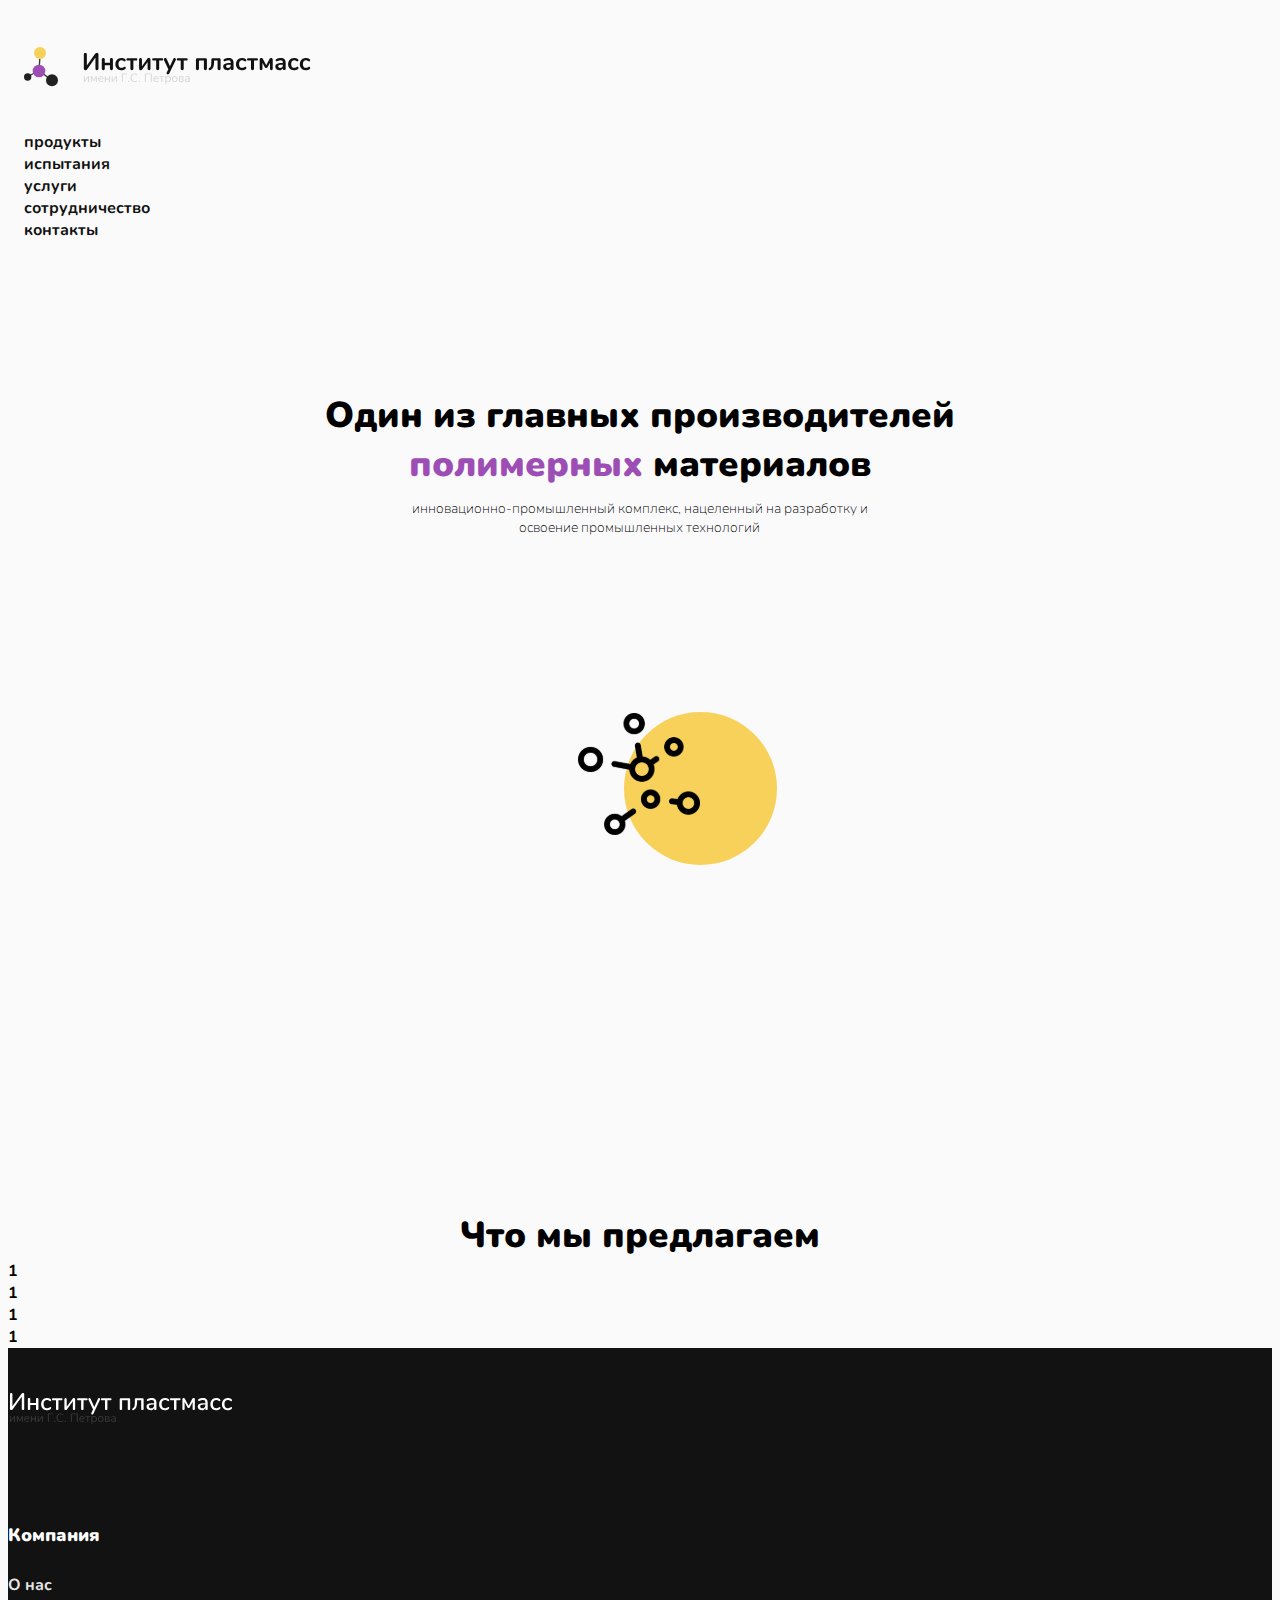
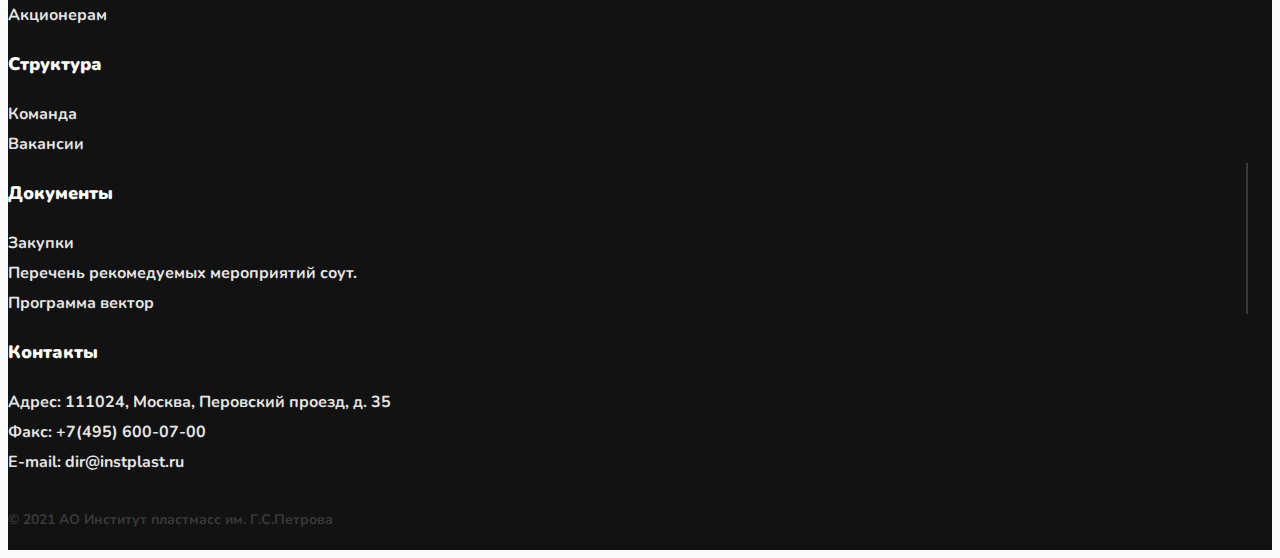
==== index.html @ 4b70d94b "Initial commit" ====
<!DOCTYPE html>
<html>
	<head>
		<meta charset="utf-8" />

		<link rel="preconnect" href="https://fonts.gstatic.com">
		<link href="https://fonts.googleapis.com/css2?family=Nunito:wght@200;400;700;900&display=swap" rel="stylesheet">

		<link href="https://cdn.jsdelivr.net/npm/bootstrap@5.0.0-beta3/dist/css/bootstrap.min.css" rel="stylesheet" integrity="sha384-eOJMYsd53ii+scO/bJGFsiCZc+5NDVN2yr8+0RDqr0Ql0h+rP48ckxlpbzKgwra6" crossorigin="anonymous">
		<link rel="stylesheet" href="css/style.css">

		<title>Title</title>
	</head>
	<script src="https://cdn.jsdelivr.net/npm/bootstrap@5.0.0-beta3/dist/js/bootstrap.bundle.min.js" integrity="sha384-JEW9xMcG8R+pH31jmWH6WWP0WintQrMb4s7ZOdauHnUtxwoG2vI5DkLtS3qm9Ekf" crossorigin="anonymous"></script>

	<body>
		<header>
			<nav class="navbar navbar-expand-lg container">
				<a class="navbar-brand" href="#">
					<img class="logo" src="img/LogoWithTitle.svg">
				</a>
				<div class="collapse navbar-collapse justify-content-end" id="navbarNavAltMarkup">
				  <div class="navbar-nav">
					<li class="nav-item">
						<a href="#">продукты</a>
					</li>
					<li class="nav-item">
						<a href="#">испытания</a>
					</li>
					<li class="nav-item">
						<a href="#">услуги</a>
					</li>
					<li class="nav-item">
						<a href="#">сотрудничество</a>
					</li>
					<li class="nav-item">
						<a href="#">контакты</a>
					</li>
				  </div>
				</div>
			  </nav>
		</header>

		<main role="main" class="container">
			<div style="width: 50%; margin-bottom: 300px; margin-top: 150px; margin-left: auto; margin-right: auto;">
				<div class="body-header1">
					Один из главных производителей <span class="accent-text">полимерных</span> материалов
				</div>
 				<div class="body-subheader-small" style="width: 80%; margin-left: 10%; margin-top: 10px; margin-bottom: 100px;">
					инновационно-промышленный комплекс, нацеленный на разработку и освоение промышленных технологий
				</div>

				<img src="img/PolymerWithCircle.svg" style="margin-left: auto; margin-right: auto; display: block;">
			</div>

			<div>
				<div class="body-header1">
					Что мы предлагаем
				</div>

				<div class="row">
					<div class="col-sm">
						1
					</div>
					<div class="col-sm">
						1
					</div>
					<div class="col-sm">
						1
					</div>
					<div class="col-sm">
						1
					</div>
				</div>
			</div>
		</main>

		<footer>
			<div class="container">
				<img src="img/Title.svg" class="logo">

				<div class="row" style="margin: 16px 0px;">
					<div class="col-sm footer-column">
						<span class="footer-column-header">Компания</span>

						<ul>
							<li>
								<a href="#">О нас</a>
							</li>
							<li>
								<a href="#">Акционерам</a>
							</li>
						</ul>
					</div>
					<div class="col-sm footer-column">
						<span class="footer-column-header">Структура</span>

						<ul>
							<li>
								<a href="#">Команда</a>
							</li>
							<li>
								<a href="#">Вакансии</a>
							</li>
						</ul>
					</div>
					<div class="col-sm footer-column" style="border-right: 2px solid #393939;">
						<span class="footer-column-header">Документы</span>

						<ul>
							<li>
								<a href="#">Закупки</a>
							</li>
							<li>
								<a href="#">Перечень рекомедуемых мероприятий соут.</a>
							</li>
							<li>
								<a href="#">Программа вектор</a>
							</li>
						</ul>
					</div>
					<div class="col-sm footer-column">
						<span class="footer-column-header">Контакты</span>

						<ul>
							<li>
								<span>Адрес: 111024, Москва, Перовский проезд, д. 35</span>
							</li>
							<li>
								<span>Факс: +7(495) 600-07-00</span>
							</li>
							<li>
								<span>E-mail: dir@instplast.ru</span>
							</li>
						</ul>
					</div>
				</div>

				<span class="footer-copyright">© 2021 АО Институт пластмасс им. Г.С.Петрова</span>
			</div>
		</footer>
	</body>
</html>
---- css/style.css ----
:root {
    --black-color: #121212;
    --accent-color: #9D4EB5;
	--grey-500-color: #E5E5E5;
	--grey-800-color: #393939;
}

html, body {
	background-color: #FAFAFB;
	font-family: Nunito;
	font-weight: bold;
}

footer {
	color: white;
    bottom: 0;
    width: 100%;
    line-height: 60px;
    background-color: var(--black-color);
}

.logo {
	margin: 3% 0 3% 0;
}

.navbar a {
	margin-left: 16px;
	text-decoration: none;
	color: var(--black-color);
}

.footer-column {
	padding: 0px;
	margin-right: 24px;
}

.footer-column ul {
	margin: 0px;
	padding: 0px;
	list-style-type: none;
}

.footer-column ul a, .footer-column ul span {
	text-decoration: none;
	font-weight: bold;
	font-size: 16px;
	color: var(--grey-500-color);
}

.footer-column ul li {
	margin: 8px 0px;
	padding: 0px;
	line-height: normal;
}

.footer-column-header {
	font-weight: 900;
	font-size: 18px;
}

.footer-copyright {
	color: var(--grey-800-color);
	font-size: 14px;
}

.body-header1 {
	text-align: center;
	font-size: 36px;
	font-weight: 900;
}

.body-subheader-small {
	text-align: center;
	font-size: 14px;
	font-weight: 200;
}

.accent-text {
	color: var(--accent-color)
}
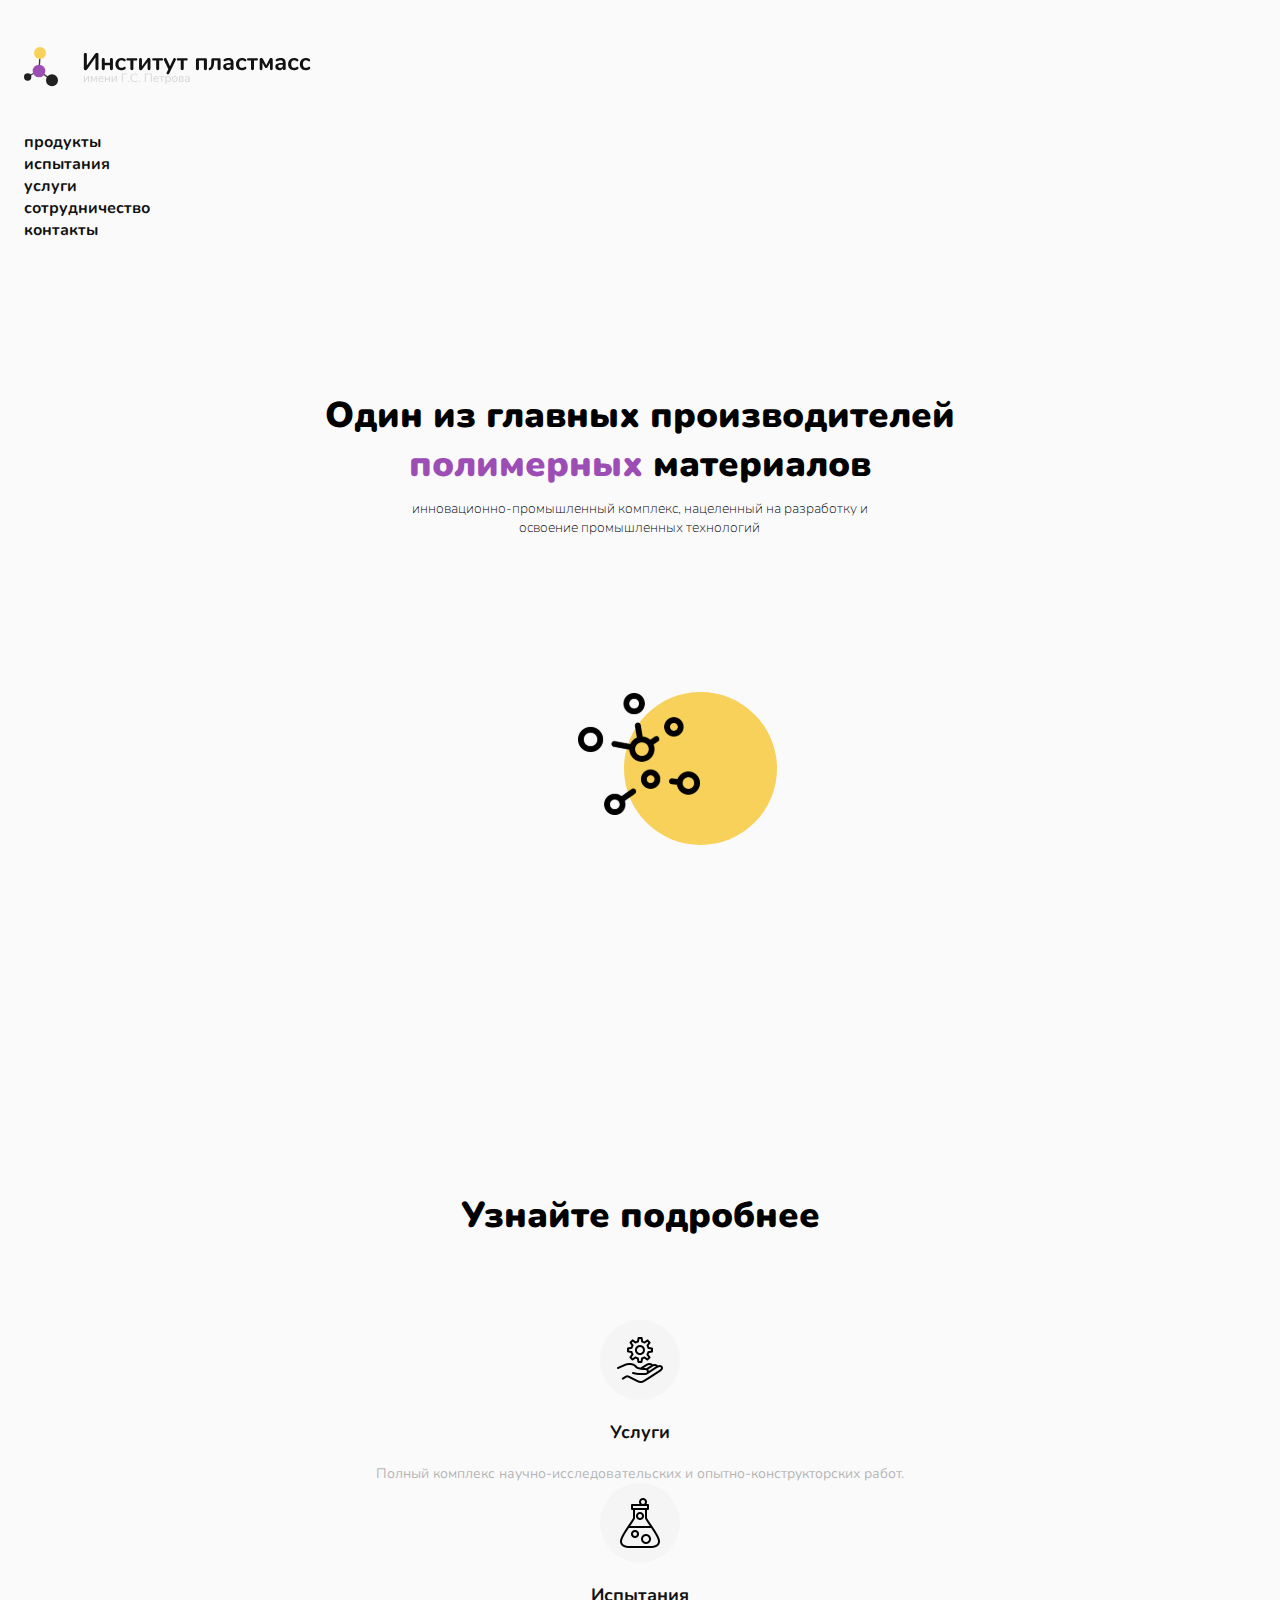
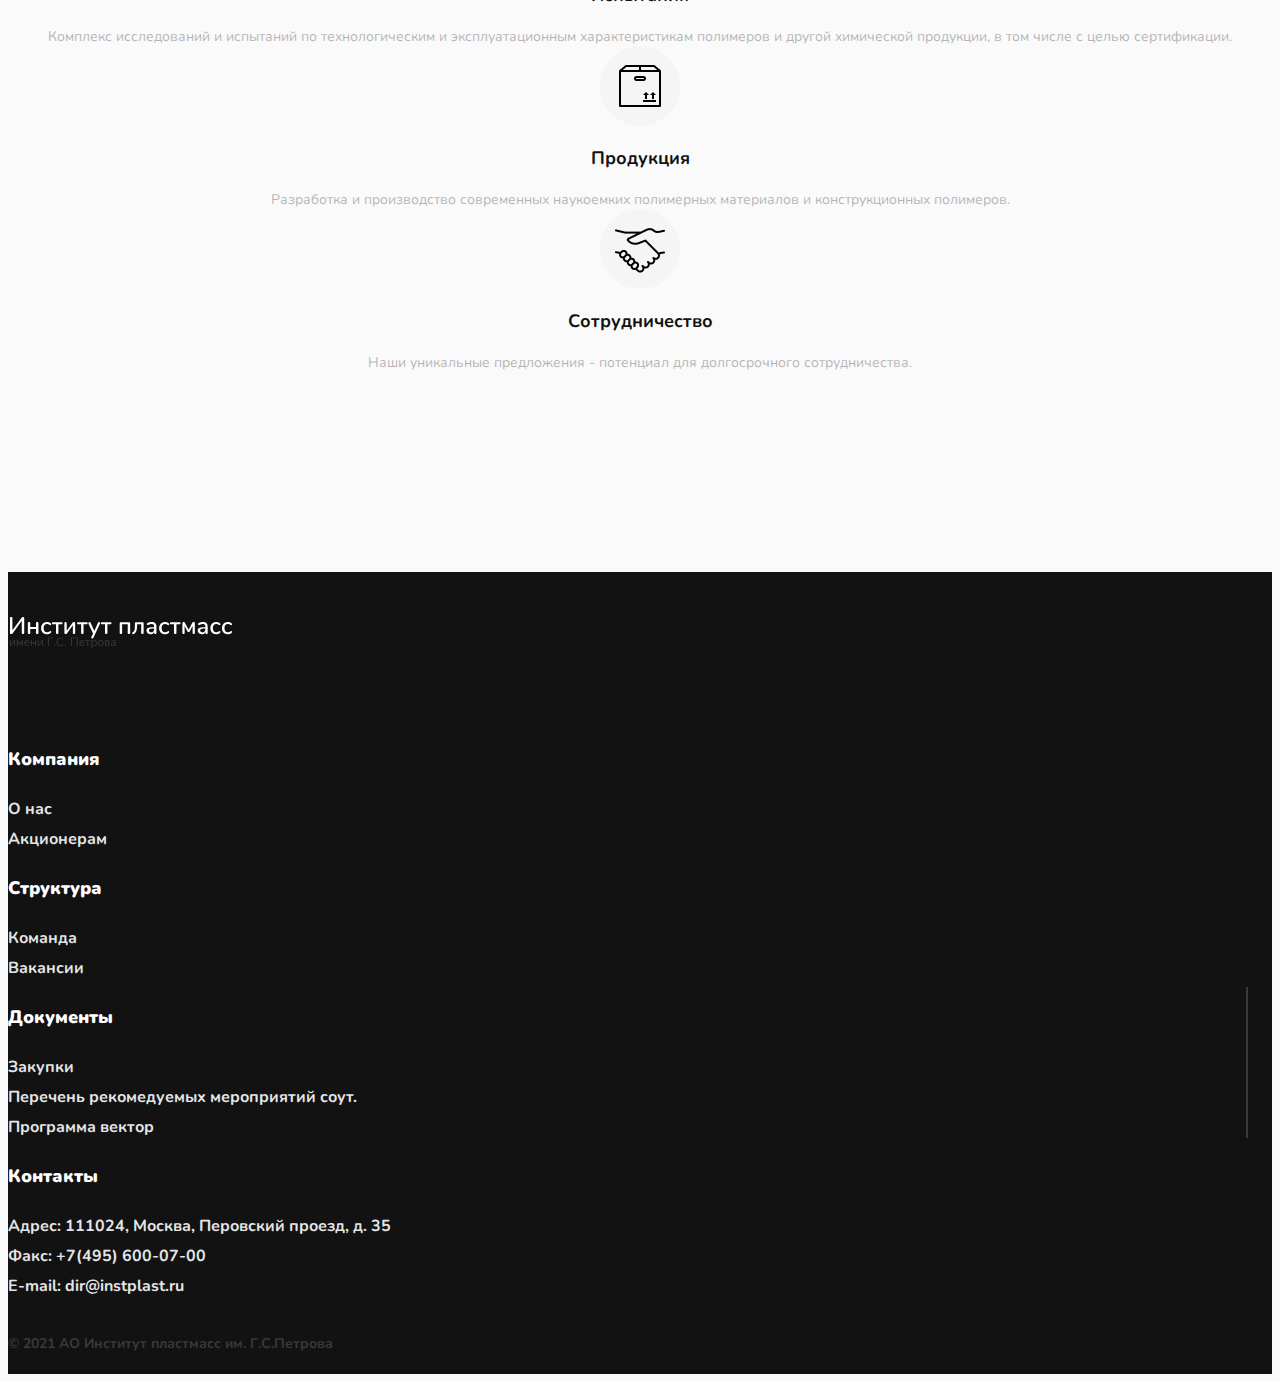
==== commit 1c80a51d: "Add showcase" ====
--- a/index.html
+++ b/index.html
@@ -12,7 +12,6 @@
 		<title>Title</title>
 	</head>
 	<script src="https://cdn.jsdelivr.net/npm/bootstrap@5.0.0-beta3/dist/js/bootstrap.bundle.min.js" integrity="sha384-JEW9xMcG8R+pH31jmWH6WWP0WintQrMb4s7ZOdauHnUtxwoG2vI5DkLtS3qm9Ekf" crossorigin="anonymous"></script>
-
 	<body>
 		<header>
 			<nav class="navbar navbar-expand-lg container">
@@ -46,7 +45,7 @@
 				<div class="body-header1">
 					Один из главных производителей <span class="accent-text">полимерных</span> материалов
 				</div>
- 				<div class="body-subheader-small" style="width: 80%; margin-left: 10%; margin-top: 10px; margin-bottom: 100px;">
+ 				<div class="body-subheader-small" style="width: 80%; margin-left: 10%; margin-top: 10px; margin-bottom: 80px;">
 					инновационно-промышленный комплекс, нацеленный на разработку и освоение промышленных технологий
 				</div>
 
@@ -54,23 +53,55 @@
 			</div>
 
 			<div>
-				<div class="body-header1">
-					Что мы предлагаем
+				<div class="body-header1" style="margin-bottom: 80px;">
+					Узнайте подробнее
 				</div>
 
 				<div class="row">
-					<div class="col-sm">
-						1
-					</div>
-					<div class="col-sm">
-						1
-					</div>
-					<div class="col-sm">
-						1
-					</div>
-					<div class="col-sm">
-						1
-					</div>
+					<a href="#" class="col-sm showcase-item">
+						<div class="showcase-item-circle">
+							<img class="showcase-item-icon" src="img/service.png"/>
+						</div>
+						<div class="showcase-item-header">
+							Услуги
+						</div>
+						<div class="showcase-item-text">
+							Полный комплекс научно-исследовательских и опытно-конструкторских работ.
+						</div>
+					</a>
+					<a href="#" class="col-sm showcase-item">
+						<div class="showcase-item-circle">
+							<img class="showcase-item-icon" src="img/test-tube.png"/>
+						</div>
+						<div class="showcase-item-header">
+							Испытания
+						</div>
+						<div class="showcase-item-text">
+							Комплекс исследований и испытаний по технологическим и эксплуатационным характеристикам полимеров и другой химической продукции, в том числе с целью сертификации.
+						</div>
+					</a>
+					<a href="#" class="col-sm showcase-item">
+						<div class="showcase-item-circle">
+							<img class="showcase-item-icon" src="img/product.png"/>							
+						</div>
+						<div class="showcase-item-header">
+							Продукция
+						</div>
+						<div class="showcase-item-text">
+							Разработка и производство современных наукоемких полимерных материалов и конструкционных полимеров.
+						</div>
+					</a>
+					<a href="#" class="col-sm showcase-item">
+						<div class="showcase-item-circle">
+							<img class="showcase-item-icon" src="img/handshake.png"/>
+						</div>
+						<div class="showcase-item-header">
+							Сотрудничество
+						</div>
+						<div class="showcase-item-text">
+							Наши уникальные предложения - потенциал для долгосрочного сотрудничества.
+						</div>
+					</a>
 				</div>
 			</div>
 		</main>
--- a/css/style.css
+++ b/css/style.css
@@ -11,14 +11,6 @@
 	font-weight: bold;
 }
 
-footer {
-	color: white;
-    bottom: 0;
-    width: 100%;
-    line-height: 60px;
-    background-color: var(--black-color);
-}
-
 .logo {
 	margin: 3% 0 3% 0;
 }
@@ -27,6 +19,15 @@
 	margin-left: 16px;
 	text-decoration: none;
 	color: var(--black-color);
+}
+
+footer {
+	color: white;
+    bottom: 0;
+    width: 100%;
+    line-height: 60px;
+    background-color: var(--black-color);
+	margin-top: 200px;
 }
 
 .footer-column {
@@ -77,4 +78,47 @@
 
 .accent-text {
 	color: var(--accent-color)
+}
+
+.showcase-item {
+	flex-direction: column;
+	display: flex;
+	align-items: center;
+	justify-content: top;
+	text-decoration: none;
+	color: var(--black-color);
+}
+
+.showcase-item:hover {
+	color: var(--black-color);
+}
+
+.showcase-item-circle {
+	height: 80px;
+	width: 80px;
+	display: flex;
+	justify-content: center;
+	align-items: center;
+	border-radius: 50%;
+	background-color: #F5F5F6;
+}
+
+.showcase-item-header {
+	font-size: 18px;
+	font-weight: bold;
+	text-align: center;
+	margin-top: 20px;
+}
+
+.showcase-item-text {
+	font-size: 14px;
+	font-weight: 400;
+	opacity: 30%;
+	text-align: center;
+	margin-top: 20px;
+}
+
+.showcase-item-icon {
+	width: 50px;
+	height: 50px;
 }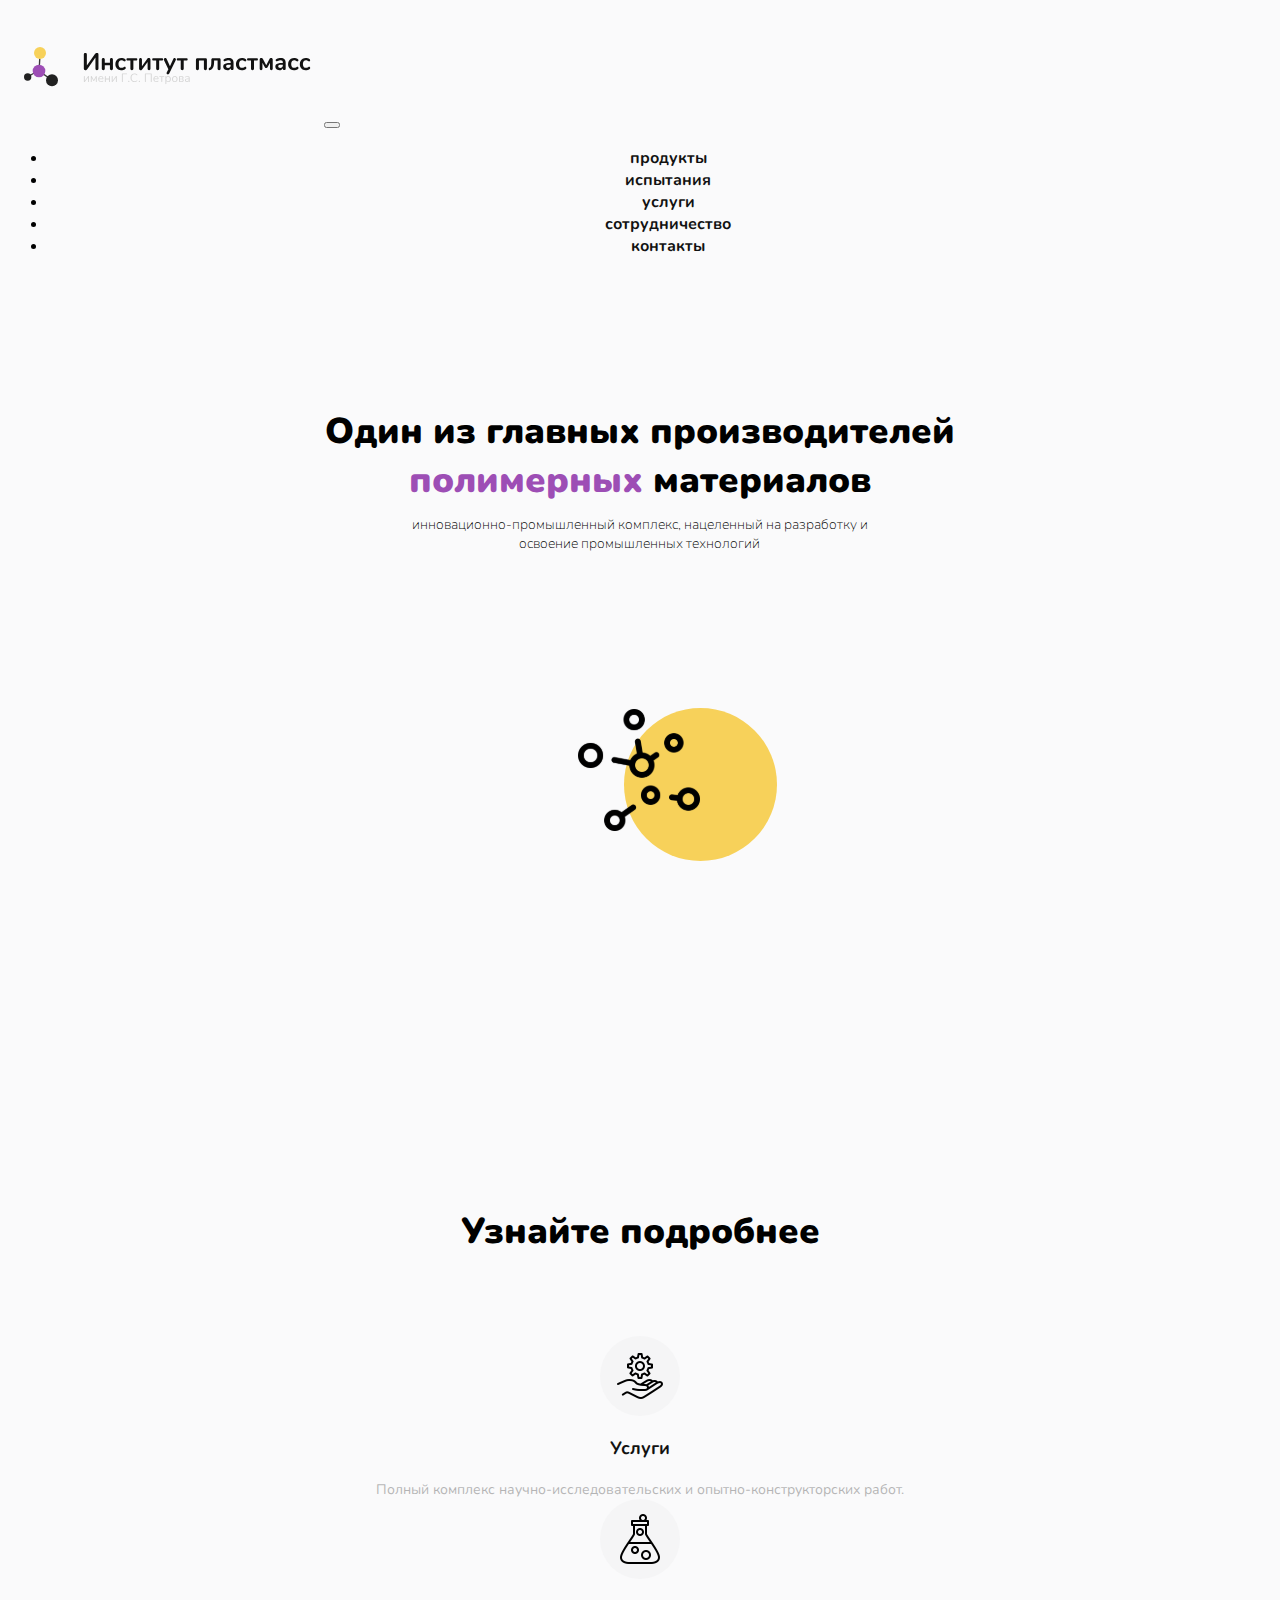
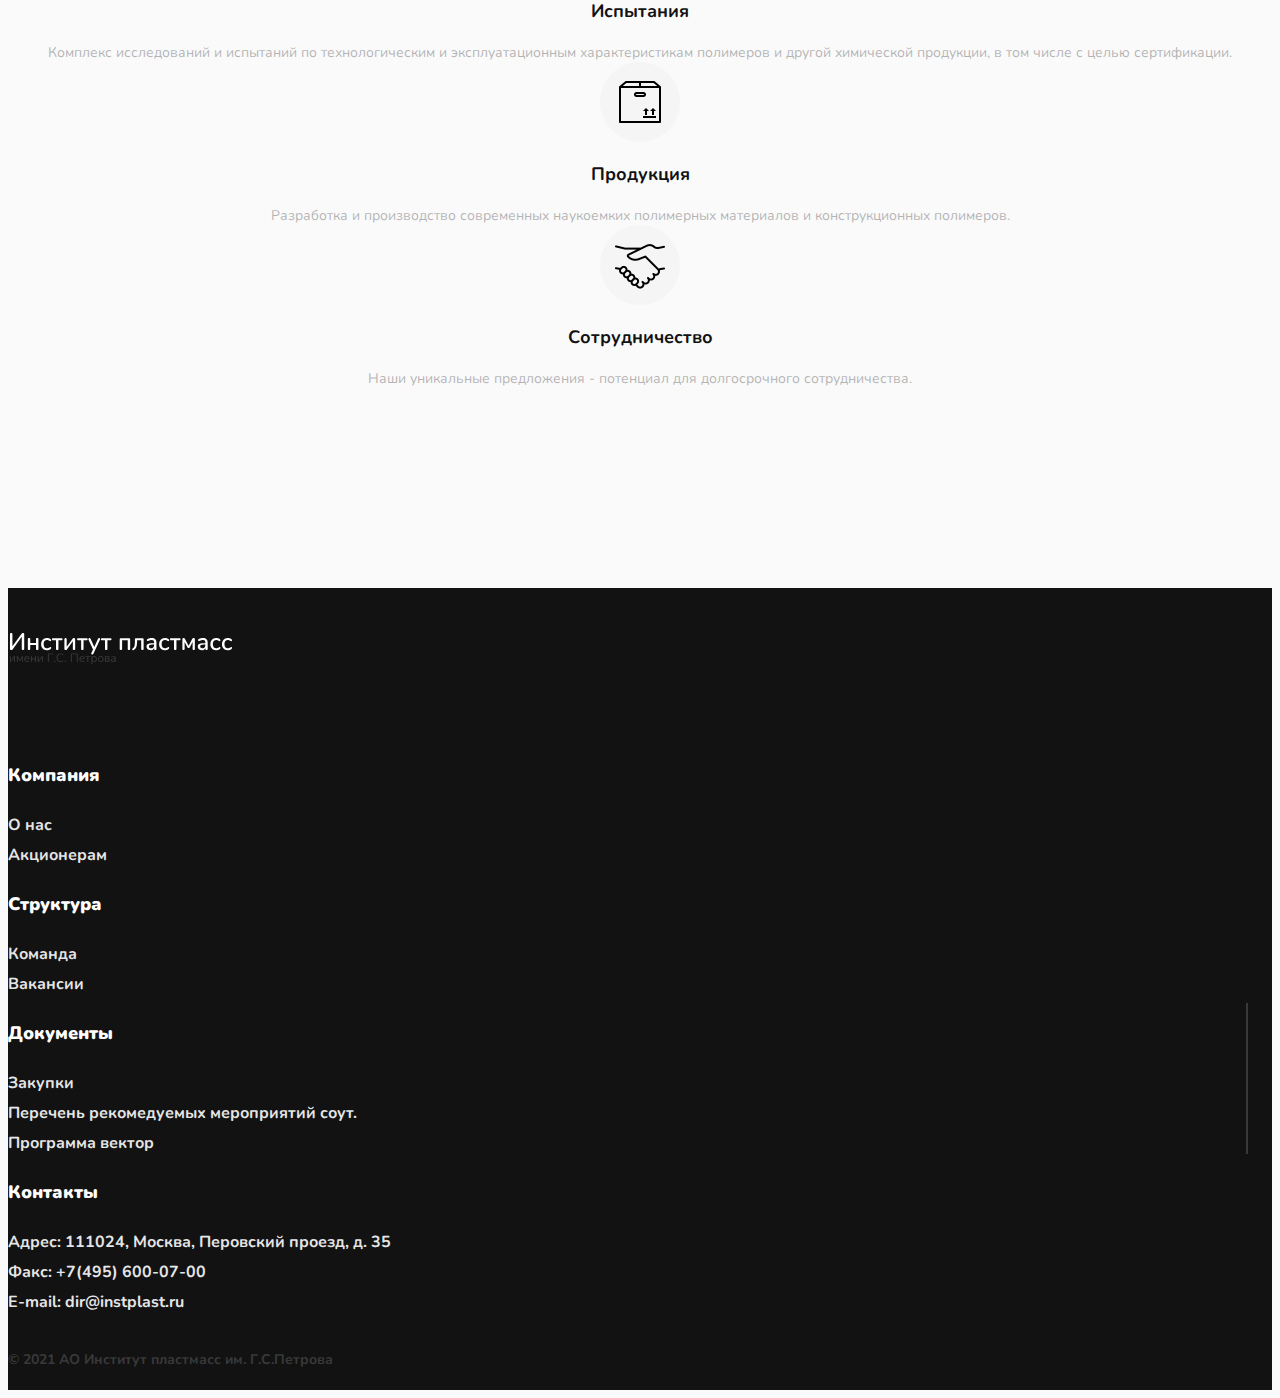
==== commit 0527d464: "Make navigation adaptive" ====
--- a/index.html
+++ b/index.html
@@ -14,12 +14,15 @@
 	<script src="https://cdn.jsdelivr.net/npm/bootstrap@5.0.0-beta3/dist/js/bootstrap.bundle.min.js" integrity="sha384-JEW9xMcG8R+pH31jmWH6WWP0WintQrMb4s7ZOdauHnUtxwoG2vI5DkLtS3qm9Ekf" crossorigin="anonymous"></script>
 	<body>
 		<header>
-			<nav class="navbar navbar-expand-lg container">
+			<nav class="navbar navbar-expand-lg navbar-light container">
 				<a class="navbar-brand" href="#">
 					<img class="logo" src="img/LogoWithTitle.svg">
 				</a>
-				<div class="collapse navbar-collapse justify-content-end" id="navbarNavAltMarkup">
-				  <div class="navbar-nav">
+				<button class="navbar-toggler" type="button" data-bs-toggle="collapse" data-bs-target="#navbarNav" aria-controls="navbarNav" aria-expanded="false" aria-label="Toggle navigation">
+					<span class="navbar-toggler-icon"></span>
+				</button>
+				<div class="collapse navbar-collapse justify-content-end" id="navbarNav">
+				  <ul class="navbar-nav navbar-center">
 					<li class="nav-item">
 						<a href="#">продукты</a>
 					</li>
@@ -35,7 +38,7 @@
 					<li class="nav-item">
 						<a href="#">контакты</a>
 					</li>
-				  </div>
+					</ul>
 				</div>
 			  </nav>
 		</header>
--- a/css/style.css
+++ b/css/style.css
@@ -121,4 +121,14 @@
 .showcase-item-icon {
 	width: 50px;
 	height: 50px;
+}
+
+.navbar-nav {
+    text-align: center;
+}
+.navbar-nav>li {
+    float: initial;
+}
+.nav>li {
+    display:inline-block;
 }